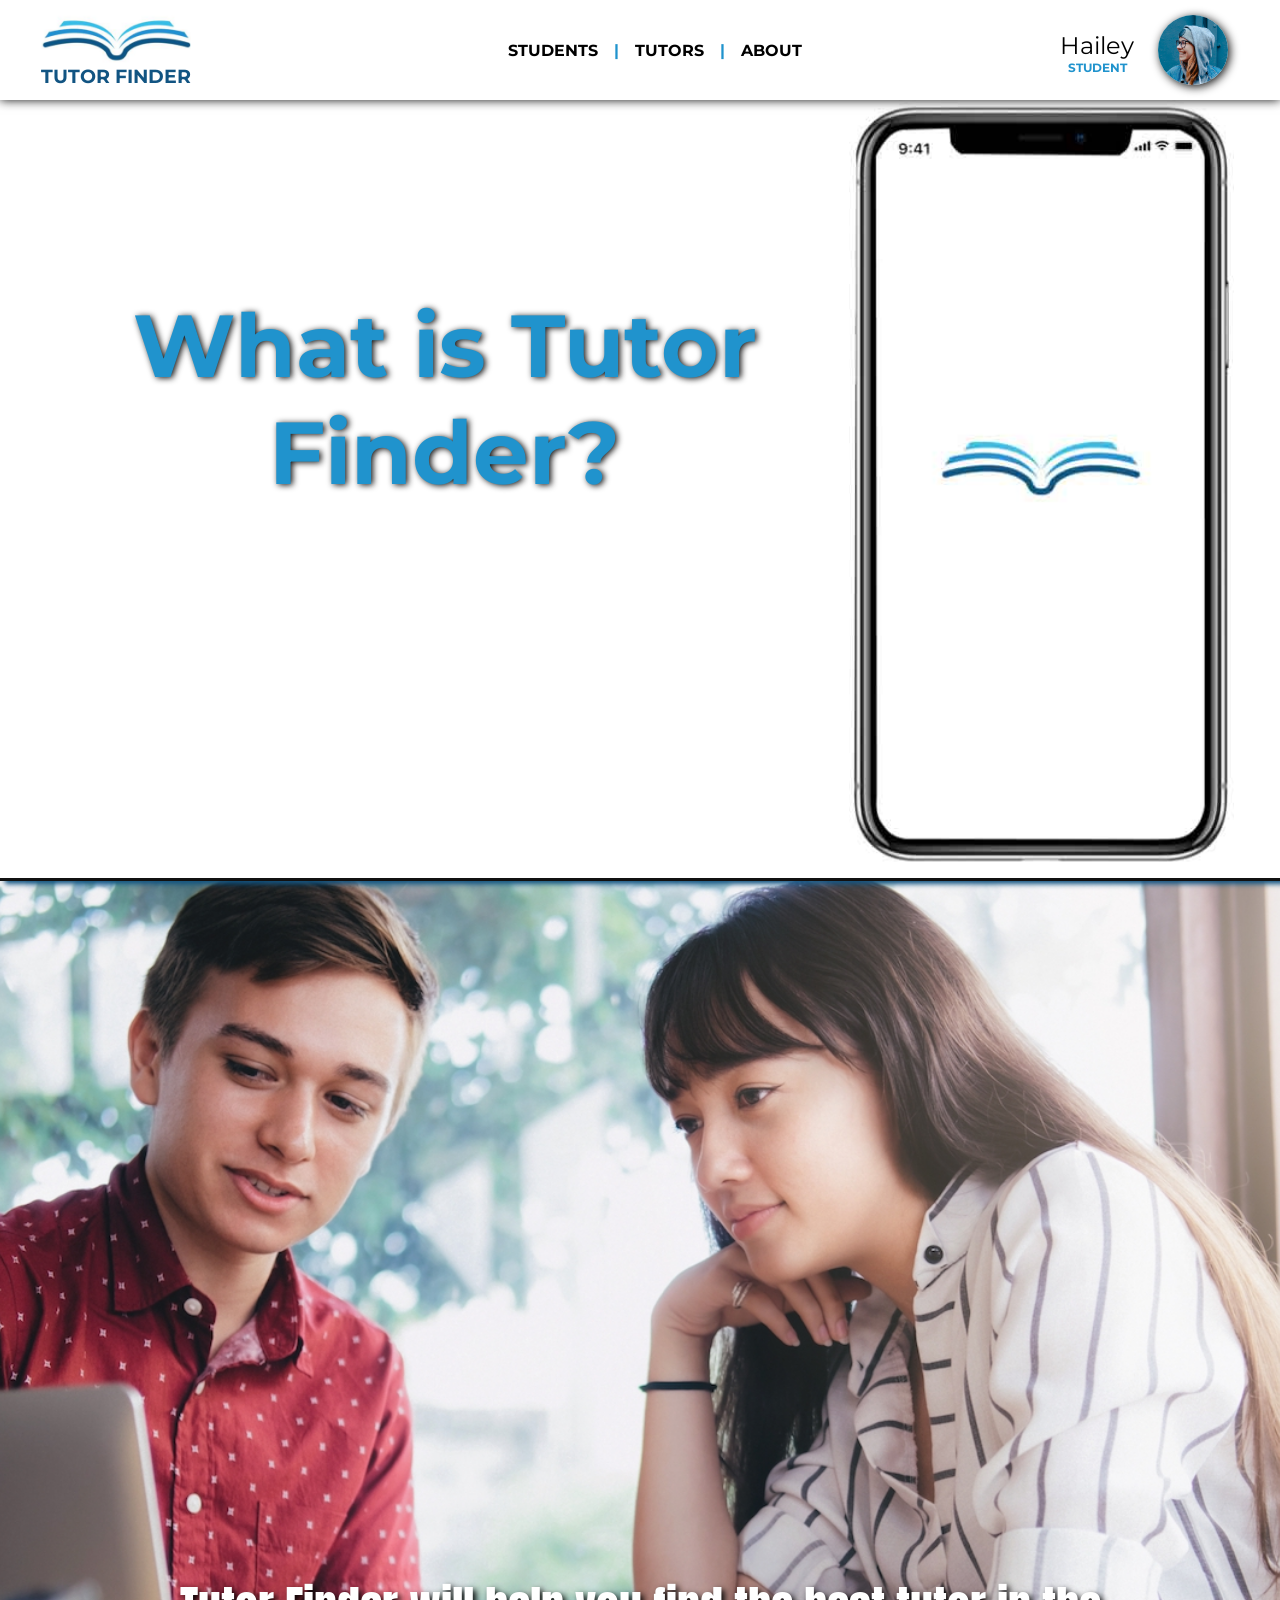
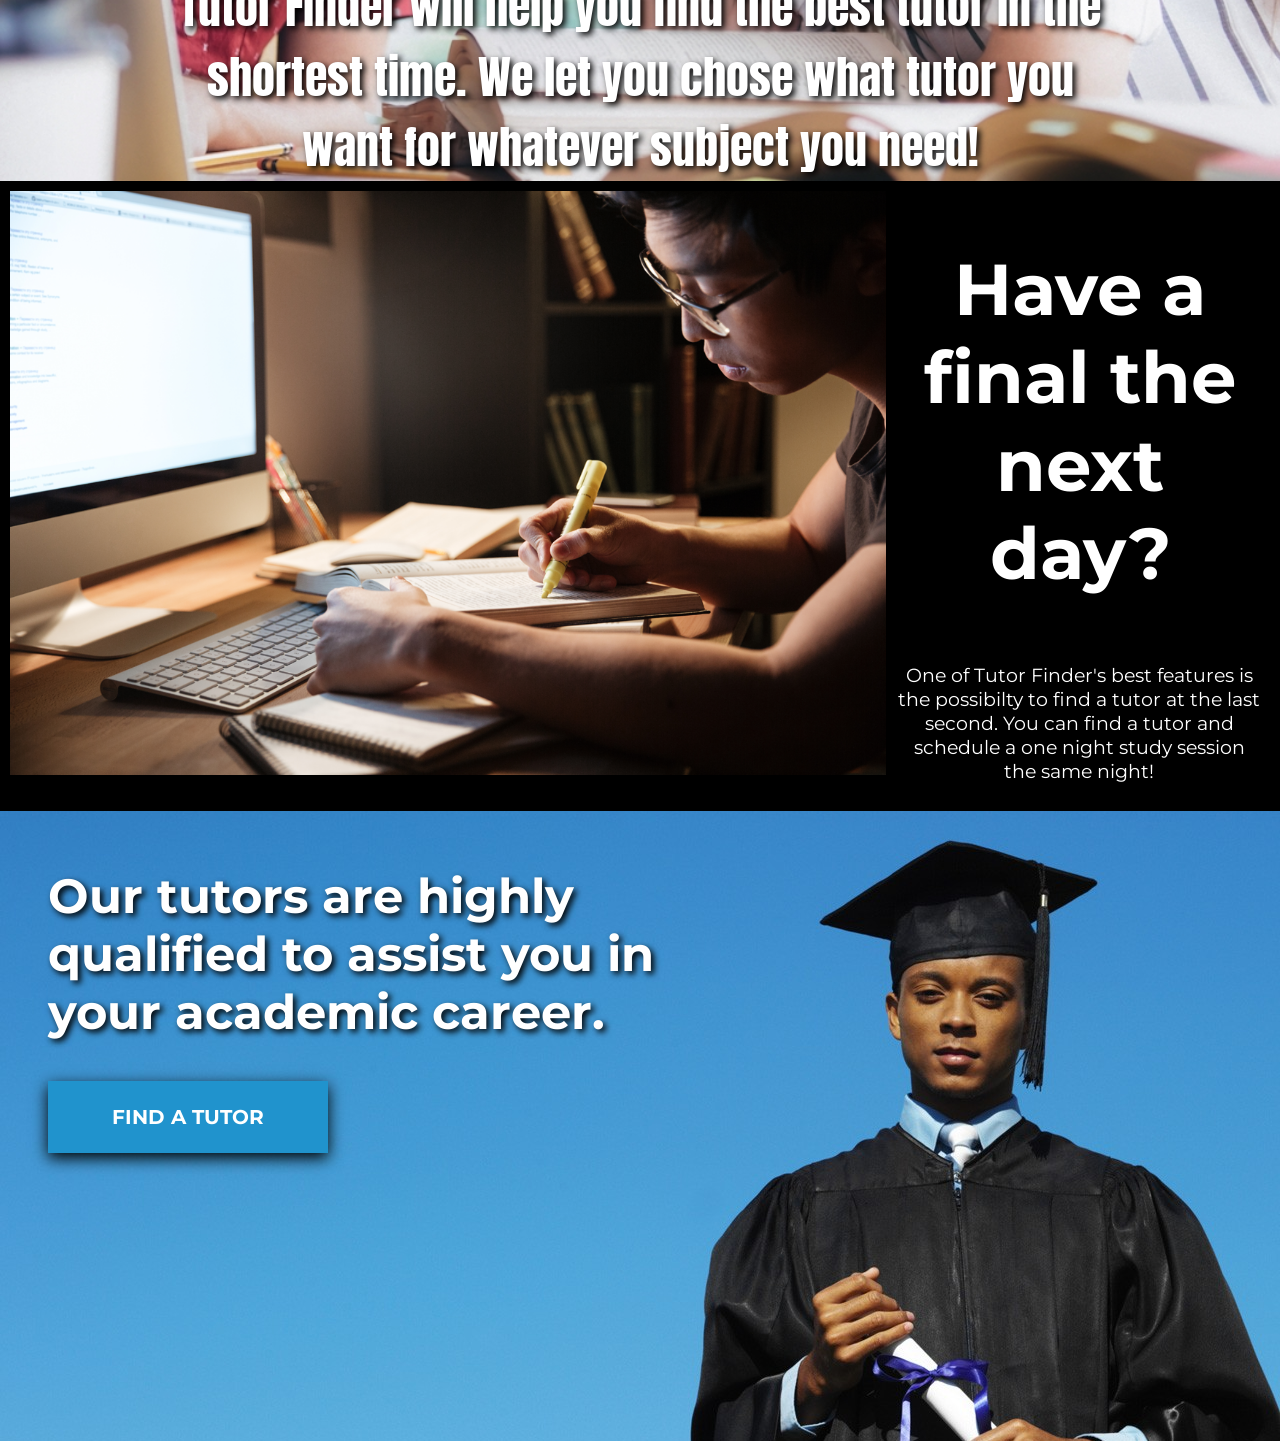
==== about.html @ 62d95350 "first commit" ====
<!DOCTYPE html>
<html>

<head>
    <meta charset="utf-8" />
    <meta http-equiv="X-UA-Compatible" content="IE=edge" />
    <title>About</title>
    <meta name="description" content="" />
    <meta name="viewport" content="width=device-width, initial-scale=1" />
    <link rel="stylesheet" href="src/styles/about.css" />
    <link rel="stylesheet" href="src/styles/nav.css" />
    <link href="https://fonts.googleapis.com/css?family=Anton|Montserrat&display=swap" rel="stylesheet" />
</head>

<body>
    <nav class="nav">
        <a href="index.html" class="nav__logo">
            <img src="src/images/tutor-finder-logo.png" alt="Tutor Finder Logo" />
            <p>tutor finder</p>
        </a>
        <ul class="nav__navigation">
            <li>
                <a href="students.html">students</a>
            </li>
            <li class="nav__navigation-sep">|</li>
            <li>
                <a href="tutors.html">tutors</a>
            </li>
            <li class="nav__navigation-sep">|</li>
            <li>
                <a href="about.html">about</a>
            </li>
        </ul>
        <div class="nav__login">
            <div class="nav__login--info">
                <p>Hailey</p>
                <p class="nav__login--info-type">student</p>
            </div>
            <img src="src/images/profile-picture.jpg" alt="Profile Picture" />
        </div>
        <button class="mobile-menu__open" id="menu_btn">
        menu
        <span class="mobile-menu-line"></span>
        <span class="mobile-menu-line"></span>
        <span class="mobile-menu-line"></span>
      </button>
        <nav class="mobile-menu__menu">
            <a href="students.html">students</a>
            <a href="tutors.html">tutors</a>
            <a href="about.html">about</a>
        </nav>
    </nav>

    <section class="hero">
        <div class="content">
            <h2>What is Tutor Finder?</h2>
            <!--<p>Tutor Finder will help you find the best tutor in the shortest time. We let you chose what tutor you want for whatever subject you need!</p> -->
            <img class="iPhone_image" src="src/images/iPhoneTF.jpg" alt="App demo" />
        </div>
    </section>
    <section class="summary">
        <div class="accompany_image">
            <img src="src/images/tutorAndStudent.jpg" alt="Tutor and Student" />
            <div class="summary_text">
                <p>Tutor Finder will help you find the best tutor in the shortest time. We let you chose what tutor you want for whatever subject you need!</p>
            </div>
        </div>
    </section>
    <section class="finals">
        <div class="night">
            <img src="src/images/late_night_study.png" alt="Student studing at night" />
        </div>
        <div class="finals_info">
            <h2>Have a final the next day?</h2>
            <p>One of Tutor Finder's best features is the possibilty to find a tutor at the last second. You can find a tutor and schedule a one night study session the same night!</p>
        </div>
    </section>
    <section class="qualified_tutors">
        <div class="qtImage">
            <img src="src/images/college_graduate.jpg" />
        </div>
        <div class="qualified_text">
            <h2>Our tutors are highly qualified to assist you in your academic career.</h2>
            <a href="students.html">
                <button class="sites-button outline">find a tutor</button>
            </a>
        </div>
    </section>
    <script src="src/scripts/navbar.js" async defer></script>
</body>

</html>
---- src/styles/about.css ----
body {
    margin: 0;
    width: 100vw !important;
    max-width: 100vw;
    overflow-x: hidden;
    font-family: 'Montserrat', sans-serif;
}

p {
    margin: 0;
}

a {
    color: inherit;
    text-decoration: none;
}

.hero {
    width: 100vw;
    overflow: hidden;
    position: relative;
    z-index: 20;
    border-bottom: 3px solid #111111;
    box-shadow: 5px 3px 5px #115482;
}

.content {
    overflow: auto;
    padding-top: 100px;
    text-align: center;
}

.content h2 {
    margin: 0 auto;
    margin-top: 12rem;
    width: 800px;
    vertical-align: top;
    font-family: 'Montserrat', sans-serif;
    color: #2093cd;
    text-shadow: 2px 1px 6px #111111;
    font-size: 5.5rem;
    display: inline-block;
}

.content img {
    display: inline-block;
    height: 86vh;
}

@media (max-width: 1024px) {
    .content h2 {
        font-size: 4rem;
        display: block;
        width: auto;
        padding: 0 20px;
    }
}

.summary {
    width: 100%;
    height: 100vh;
}

.accompany_image {
    width: 100vw;
    height: 100%;
    overflow: hidden;
    z-index: -10;
    position: absolute;
}

.accompany_image img {
    object-fit: cover;
    position: absolute;
    width: 100%;
    height: 100%;
    z-index: -10;
}

.summary_text {
    z-index: 10;
    width: 75%;
    text-align: center;
    font-family: 'Anton', sans-serif;
    margin-top: 100vh;
    position: absolute;
    right: 0;
    left: 0;
    bottom: 0;
    margin: auto;
}

.summary_text p {
    color: white;
    font-size: 2.9rem;
    text-shadow: 3px 3px 6px #000000;
}

.finals {
    display: flex;
    justify-content: center;
    width: 100%;
    height: 70vh;
    background-color: black;
}

.night {
    flex: 70%;
    height: 100%;
    overflow: hidden;
    box-sizing: border-box;
    flex-grow: inherit;
    border: 10px solid black;
}

.night img {
    width: 100%;
    object-fit: cover;
    object-position: right;
}

.finals_info {
    flex: 30%;
    background-color: black;
}

.finals_info h2 {
    text-align: center;
    color: white;
    font-size: 8vh;
    padding: 4px;
    padding-right: 20px;
}

.finals_info p {
    text-align: center;
    color: white;
    font-size: 1.5vw;
    padding: 2px;
    padding-right: 20px;
}

@media (max-width: 1024px) {
    .finals {
        height: auto;
        display: block;
    }
    .night {
        height: 25rem;
        display: block;
        width: 100%;
    }
    .finals_info {
        display: block;
    }
    .finals_info h2 {
        margin-top: 0;
        width: 350px;
        margin: 0 auto;
    }
    .finals_info p {
        width: 400px;
        font-size: 1.5rem;
        text-align: center;
        margin: auto;
        padding: 20px;
    }
}

.qualified_tutors {
    width: 100%;
    height: 70vh;
}

.qtImage {
    width: 100%;
    height: 70vh;
    overflow: hidden;
    z-index: -10;
    position: absolute;
}

.qtImage img {
    object-fit: cover;
    position: absolute;
    width: 100%;
    height: 100%;
    z-index: -10;
}

.qualified_text {
    padding-top: 1rem;
    padding-left: 3rem;
    width: 50vw;
    height: 10vh;
}

.qualified_text h2 {
    color: white;
    text-shadow: 3px 3px 6px #000000;
    font-size: 3rem;
}

.qualified_text button {
    background-color: #2093cd;
    border: none;
    color: white;
    font-family: 'Montserrat', sans-serif;
    text-transform: uppercase;
    font-weight: bold;
    font-size: 1.25rem;
    padding: 1.5rem 4rem;
    position: relative;
    transition: 0.2s ease-in-out;
    z-index: 20;
    box-shadow: 0px 5px 15px black;
}

.qualified_text button:hover {
    background-color: black;
    box-shadow: 0px 5px 150px black;
    cursor: pointer;
}

@media (max-width: 1024px) {
    .qualified_text h2 {
        font-size: 2rem;
    }
    .qualified_text button {
        font-size: 1rem;
    }
}
---- src/styles/nav.css ----
.nav {
  overflow: hidden;
  font-family: "Montserrat", sans-serif;
  font-weight: bold;
  position: absolute;
  display: flex;
  justify-content: flex-start;
  z-index: 50;
  top: 0;
  width: 100vw;
  height: 100px;
  box-shadow: 0 0 10px #111111;
  background-color: #ffffff;
}

.nav__logo {
  color: #115482;
  text-transform: uppercase;
  font-size: 1.2rem;
  text-decoration: none;
  display: flex;
  flex-direction: column;
  align-items: center;
  height: 100%;
  width: 200px;
  margin-top: 0.5rem;
  margin-left: 1rem;
}

.nav__logo img {
  width: 150px;
  margin-right: 2rem;
  margin-left: 2rem;
}

.nav__navigation {
  margin: auto;
  left: calc(50% - 172px);
  position: absolute;
  text-transform: uppercase;
  display: flex;
  align-items: center;
  justify-content: center;
  height: 100px;
  list-style: none;
  color: #2093cd;
}

.nav__navigation-sep {
  margin: 0rem 1rem;
}

.nav__navigation a {
  transition: 0.2s ease-in-out;
  border-bottom: 2px solid transparent;
  text-decoration: none;
  color: black;
}

.nav__navigation a:hover {
  color: #2093cd;
  border-color: #2093cd;
}

.nav__login {
  display: flex;
  height: 100%;
  align-items: center;
  position: absolute;
  right: 3.25rem;
}

.nav__login--info {
  display: flex;
  flex-direction: column;
  justify-content: center;
  align-items: center;
  font-weight: normal;
  font-size: 1.5rem;
  line-height: 2.4;
}

.nav__login img {
  height: 70px;
  border-radius: 50%;
  margin-left: 1.5rem;
  box-shadow: 2px 2px 10px #111111;
}

.nav__login--info-type {
  margin-top: -1.25rem;
  font-weight: bold;
  font-size: 0.75rem;
  text-transform: uppercase;
  color: #2093cd;
}

.mobile-menu__open {
  display: none;
  transition: 0.2s ease-in-out;
  border: none;
}

.mobile-menu__open.active,
.mobile-menu__open:hover {
  background-color: #0d3c54;
}

.mobile-menu__menu {
  overflow: hidden;
  max-height: 0;
  transition: 0.2s ease-in-out;
  list-style: none;
  display: flex;
  flex-direction: column;
  align-items: center;
  justify-content: center;
  margin-top: 0;
  background-color: #d6d6d6;
  padding: 0;
  width: 90%;
}

.mobile-menu__menu a {
  display: flex;
  align-items: center;
  justify-content: center;
  text-align: center;
  padding: 5px 0;
  width: 100%;
  height: 100%;
  transition: all 0.2s ease-in-out;
}

.mobile-menu__menu a:hover {
  background-color: #adadad;
}

.mobile-menu__menu.opened {
  max-height: inherit;
}

@media (max-width: 1024px) {
  .nav__login {
    display: none;
  }

  .nav {
    flex-direction: column;
    justify-content: center;
    align-items: center;
    height: inherit;
    padding: 2rem 0;
  }

  .nav__navigation {
    display: none;
  }

  .nav__logo {
    margin: auto;
    align-items: center;
    justify-content: center;
  }

  .mobile-menu__open {
    position: relative;
    display: flex;
    justify-content: center;
    align-items: center;
    width: 90%;
    margin-top: 2rem;
    padding: 1rem 0rem;
    font-family: "Montserrat", sans-serif;
    color: white;
    font-weight: bold;
    font-size: 1.2rem;
    cursor: pointer;
    background-color: #1a6992;
  }

  .mobile-menu-line {
    background-color: white;
    height: 2px;
    width: 25px;
    position: absolute;
    top: 24px;
    right: 20px;
  }

  .mobile-menu-line:nth-child(2) {
    margin-top: 5px;
    right: 25px;
  }

  .mobile-menu-line:nth-child(3) {
    margin-top: 10px;
  }
}

@media (max-width: 460px) {
  .nav__logo img {
    width: 100px;
  }

  .nav__logo {
    font-size: 0.8rem;
  }
}

@media (min-width: 1024px) {
  .mobile-menu__menu {
    display: none;
  }
}
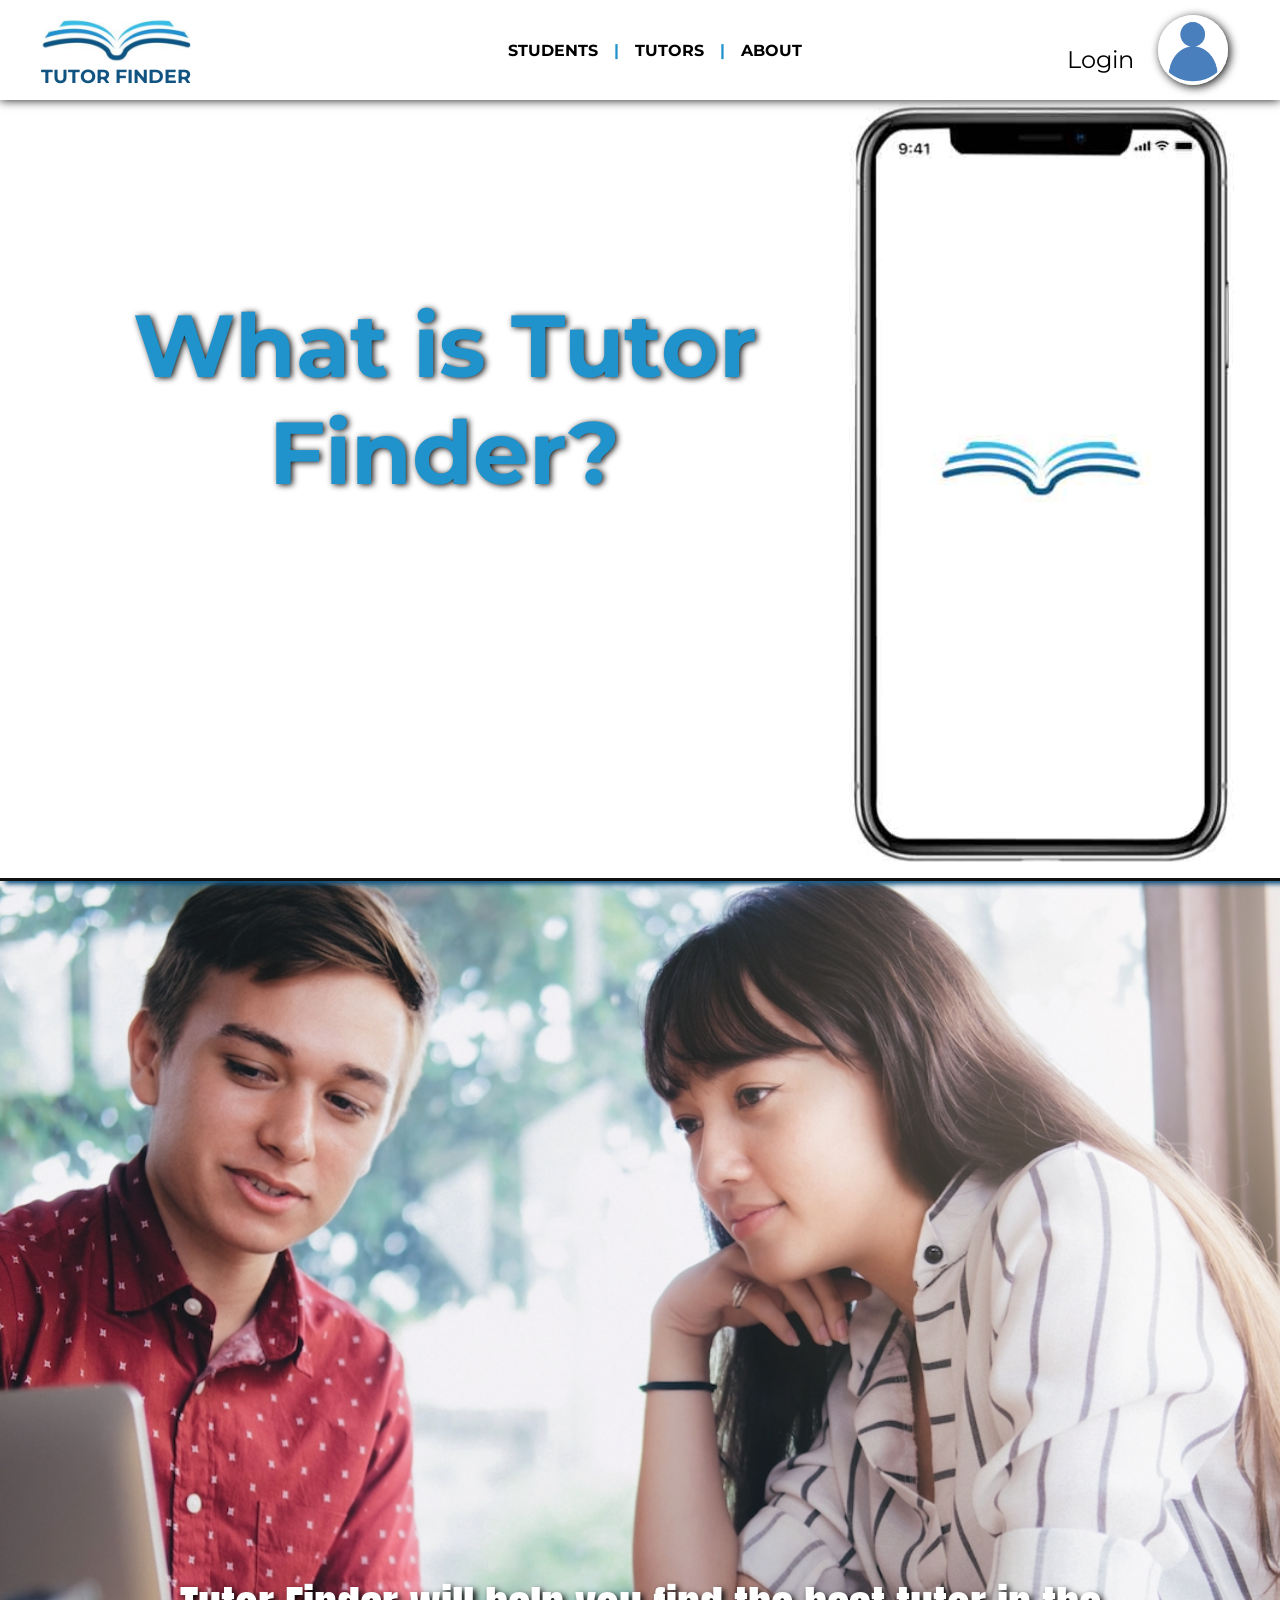
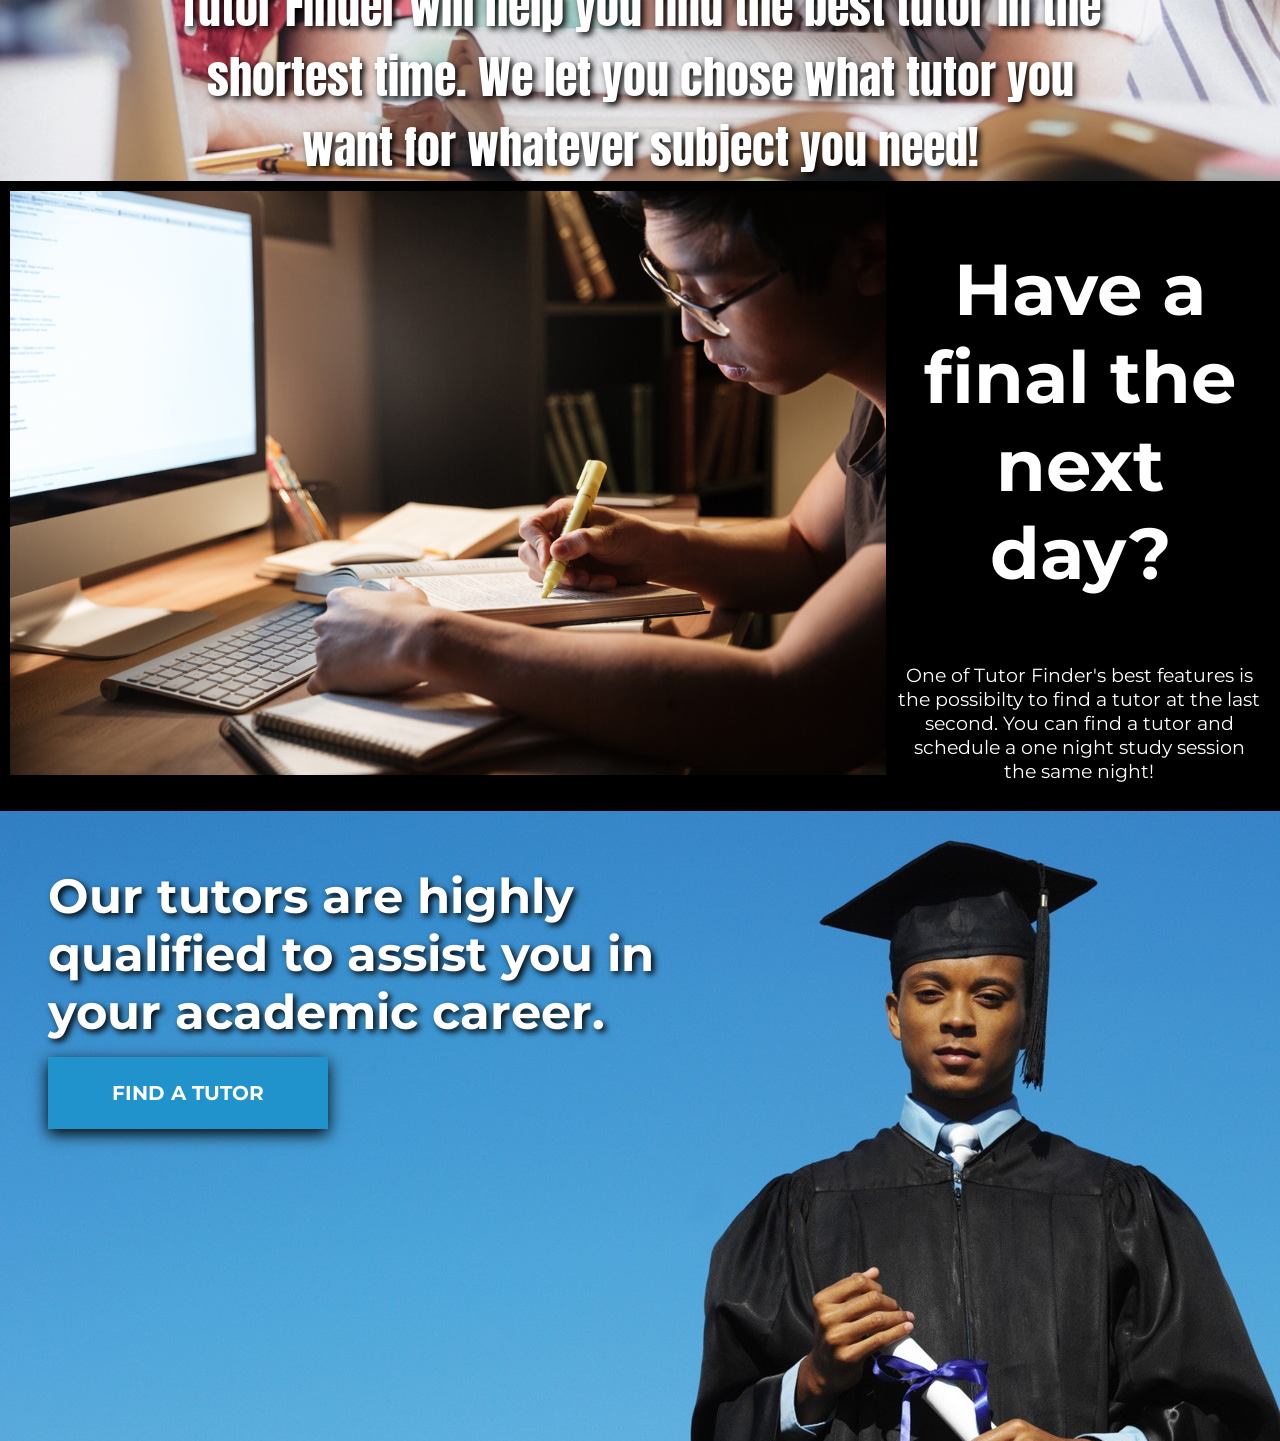
==== commit 3b41f7fe: "fixed commit" ====
--- a/about.html
+++ b/about.html
@@ -1,7 +1,6 @@
 <!DOCTYPE html>
 <html>
-
-<head>
+  <head>
     <meta charset="utf-8" />
     <meta http-equiv="X-UA-Compatible" content="IE=edge" />
     <title>About</title>
@@ -9,84 +8,103 @@
     <meta name="viewport" content="width=device-width, initial-scale=1" />
     <link rel="stylesheet" href="src/styles/about.css" />
     <link rel="stylesheet" href="src/styles/nav.css" />
-    <link href="https://fonts.googleapis.com/css?family=Anton|Montserrat&display=swap" rel="stylesheet" />
-</head>
+    <link
+      href="https://fonts.googleapis.com/css?family=Anton|Montserrat&display=swap"
+      rel="stylesheet"
+    />
+  </head>
 
-<body>
+  <body>
     <nav class="nav">
-        <a href="index.html" class="nav__logo">
-            <img src="src/images/tutor-finder-logo.png" alt="Tutor Finder Logo" />
-            <p>tutor finder</p>
-        </a>
-        <ul class="nav__navigation">
-            <li>
-                <a href="students.html">students</a>
-            </li>
-            <li class="nav__navigation-sep">|</li>
-            <li>
-                <a href="tutors.html">tutors</a>
-            </li>
-            <li class="nav__navigation-sep">|</li>
-            <li>
-                <a href="about.html">about</a>
-            </li>
-        </ul>
-        <div class="nav__login">
-            <div class="nav__login--info">
-                <p>Hailey</p>
-                <p class="nav__login--info-type">student</p>
-            </div>
-            <img src="src/images/profile-picture.jpg" alt="Profile Picture" />
+      <a href="index.html" class="nav__logo">
+        <img src="src/images/tutor-finder-logo.png" alt="Tutor Finder Logo" />
+        <p>tutor finder</p>
+      </a>
+      <ul class="nav__navigation">
+        <li>
+          <a href="students.html">students</a>
+        </li>
+        <li class="nav__navigation-sep">|</li>
+        <li>
+          <a href="tutors.html">tutors</a>
+        </li>
+        <li class="nav__navigation-sep">|</li>
+        <li>
+          <a href="about.html">about</a>
+        </li>
+      </ul>
+      <div class="nav__login">
+        <div class="nav__login--info">
+          <a href="#" id="current-user-name">Log In</a>
+          <p id="current-user-type" class="nav__login--info-type"></p>
         </div>
-        <button class="mobile-menu__open" id="menu_btn">
+        <img src="src/images/blankuser.png" alt="Profile Picture" />
+      </div>
+      <button class="mobile-menu__open" id="menu_btn">
         menu
         <span class="mobile-menu-line"></span>
         <span class="mobile-menu-line"></span>
         <span class="mobile-menu-line"></span>
       </button>
-        <nav class="mobile-menu__menu">
-            <a href="students.html">students</a>
-            <a href="tutors.html">tutors</a>
-            <a href="about.html">about</a>
-        </nav>
+      <nav class="mobile-menu__menu">
+        <a href="students.html">students</a>
+        <a href="tutors.html">tutors</a>
+        <a href="about.html">about</a>
+      </nav>
     </nav>
 
     <section class="hero">
-        <div class="content">
-            <h2>What is Tutor Finder?</h2>
-            <!--<p>Tutor Finder will help you find the best tutor in the shortest time. We let you chose what tutor you want for whatever subject you need!</p> -->
-            <img class="iPhone_image" src="src/images/iPhoneTF.jpg" alt="App demo" />
-        </div>
+      <div class="content">
+        <h2>What is Tutor Finder?</h2>
+        <!--<p>Tutor Finder will help you find the best tutor in the shortest time. We let you chose what tutor you want for whatever subject you need!</p> -->
+        <img
+          class="iPhone_image"
+          src="src/images/iPhoneTF.jpg"
+          alt="App demo"
+        />
+      </div>
     </section>
     <section class="summary">
-        <div class="accompany_image">
-            <img src="src/images/tutorAndStudent.jpg" alt="Tutor and Student" />
-            <div class="summary_text">
-                <p>Tutor Finder will help you find the best tutor in the shortest time. We let you chose what tutor you want for whatever subject you need!</p>
-            </div>
+      <div class="accompany_image">
+        <img src="src/images/tutorAndStudent.jpg" alt="Tutor and Student" />
+        <div class="summary_text">
+          <p>
+            Tutor Finder will help you find the best tutor in the shortest time.
+            We let you chose what tutor you want for whatever subject you need!
+          </p>
         </div>
+      </div>
     </section>
     <section class="finals">
-        <div class="night">
-            <img src="src/images/late_night_study.png" alt="Student studing at night" />
-        </div>
-        <div class="finals_info">
-            <h2>Have a final the next day?</h2>
-            <p>One of Tutor Finder's best features is the possibilty to find a tutor at the last second. You can find a tutor and schedule a one night study session the same night!</p>
-        </div>
+      <div class="night">
+        <img
+          src="src/images/late_night_study.png"
+          alt="Student studing at night"
+        />
+      </div>
+      <div class="finals_info">
+        <h2>Have a final the next day?</h2>
+        <p>
+          One of Tutor Finder's best features is the possibilty to find a tutor
+          at the last second. You can find a tutor and schedule a one night
+          study session the same night!
+        </p>
+      </div>
     </section>
     <section class="qualified_tutors">
-        <div class="qtImage">
-            <img src="src/images/college_graduate.jpg" />
-        </div>
-        <div class="qualified_text">
-            <h2>Our tutors are highly qualified to assist you in your academic career.</h2>
-            <a href="students.html">
-                <button class="sites-button outline">find a tutor</button>
-            </a>
-        </div>
+      <div class="qtImage">
+        <img src="src/images/college_graduate.jpg" alt="College Graduate" />
+      </div>
+      <div class="qualified_text">
+        <h2>
+          Our tutors are highly qualified to assist you in your academic career.
+        </h2>
+        <a href="students.html" class="sites-button outline">
+          find a tutor
+        </a>
+      </div>
     </section>
     <script src="src/scripts/navbar.js" async defer></script>
-</body>
-
-</html>+    <script src="src/scripts/login.js" async defer></script>
+  </body>
+</html>
--- a/src/styles/about.css
+++ b/src/styles/about.css
@@ -1,232 +1,232 @@
 body {
-    margin: 0;
-    width: 100vw !important;
-    max-width: 100vw;
-    overflow-x: hidden;
-    font-family: 'Montserrat', sans-serif;
+  margin: 0;
+  width: 100vw !important;
+  max-width: 100vw;
+  overflow-x: hidden;
+  font-family: "Montserrat", sans-serif;
 }
 
 p {
-    margin: 0;
+  margin: 0;
 }
 
 a {
-    color: inherit;
-    text-decoration: none;
+  color: inherit;
+  text-decoration: none;
 }
 
 .hero {
-    width: 100vw;
-    overflow: hidden;
-    position: relative;
-    z-index: 20;
-    border-bottom: 3px solid #111111;
-    box-shadow: 5px 3px 5px #115482;
+  width: 100vw;
+  overflow: hidden;
+  position: relative;
+  z-index: 20;
+  border-bottom: 3px solid #111111;
+  box-shadow: 5px 3px 5px #115482;
 }
 
 .content {
-    overflow: auto;
-    padding-top: 100px;
+  overflow: auto;
+  padding-top: 100px;
+  text-align: center;
+}
+
+.content h2 {
+  margin: 0 auto;
+  margin-top: 12rem;
+  width: 800px;
+  vertical-align: top;
+  font-family: "Montserrat", sans-serif;
+  color: #2093cd;
+  text-shadow: 2px 1px 6px #111111;
+  font-size: 5.5rem;
+  display: inline-block;
+}
+
+.content img {
+  display: inline-block;
+  height: 86vh;
+}
+
+@media (max-width: 1024px) {
+  .content h2 {
+    font-size: 4rem;
+    display: block;
+    width: auto;
+    padding: 0 20px;
+  }
+}
+
+.summary {
+  width: 100%;
+  height: 100vh;
+}
+
+.accompany_image {
+  width: 100vw;
+  height: 100%;
+  overflow: hidden;
+  z-index: -10;
+  position: absolute;
+}
+
+.accompany_image img {
+  object-fit: cover;
+  position: absolute;
+  width: 100%;
+  height: 100%;
+  z-index: -10;
+}
+
+.summary_text {
+  z-index: 10;
+  width: 75%;
+  text-align: center;
+  font-family: "Anton", sans-serif;
+  margin-top: 100vh;
+  position: absolute;
+  right: 0;
+  left: 0;
+  bottom: 0;
+  margin: auto;
+}
+
+.summary_text p {
+  color: white;
+  font-size: 2.9rem;
+  text-shadow: 3px 3px 6px #000000;
+}
+
+.finals {
+  display: flex;
+  justify-content: center;
+  width: 100%;
+  height: 70vh;
+  background-color: black;
+}
+
+.night {
+  flex: 70%;
+  height: 100%;
+  overflow: hidden;
+  box-sizing: border-box;
+  flex-grow: inherit;
+  border: 10px solid black;
+}
+
+.night img {
+  width: 100%;
+  object-fit: cover;
+  object-position: right;
+}
+
+.finals_info {
+  flex: 30%;
+  background-color: black;
+}
+
+.finals_info h2 {
+  text-align: center;
+  color: white;
+  font-size: 8vh;
+  padding: 4px;
+  padding-right: 20px;
+}
+
+.finals_info p {
+  text-align: center;
+  color: white;
+  font-size: 1.5vw;
+  padding: 2px;
+  padding-right: 20px;
+}
+
+@media (max-width: 1024px) {
+  .finals {
+    height: auto;
+    display: block;
+  }
+  .night {
+    height: 25rem;
+    display: block;
+    width: 100%;
+  }
+  .finals_info {
+    display: block;
+  }
+  .finals_info h2 {
+    margin-top: 0;
+    width: 350px;
+    margin: 0 auto;
+  }
+  .finals_info p {
+    width: 400px;
+    font-size: 1.5rem;
     text-align: center;
-}
-
-.content h2 {
-    margin: 0 auto;
-    margin-top: 12rem;
-    width: 800px;
-    vertical-align: top;
-    font-family: 'Montserrat', sans-serif;
-    color: #2093cd;
-    text-shadow: 2px 1px 6px #111111;
-    font-size: 5.5rem;
-    display: inline-block;
-}
-
-.content img {
-    display: inline-block;
-    height: 86vh;
+    margin: auto;
+    padding: 20px;
+  }
+}
+
+.qualified_tutors {
+  width: 100%;
+  height: 70vh;
+}
+
+.qtImage {
+  width: 100%;
+  height: 70vh;
+  overflow: hidden;
+  z-index: -10;
+  position: absolute;
+}
+
+.qtImage img {
+  object-fit: cover;
+  position: absolute;
+  width: 100%;
+  height: 100%;
+  z-index: -10;
+}
+
+.qualified_text {
+  padding-top: 1rem;
+  padding-left: 3rem;
+  width: 50vw;
+  height: 10vh;
+}
+
+.qualified_text h2 {
+  color: white;
+  text-shadow: 3px 3px 6px #000000;
+  font-size: 3rem;
+}
+
+.qualified_text a {
+  background-color: #2093cd;
+  border: none;
+  color: white;
+  font-family: "Montserrat", sans-serif;
+  text-transform: uppercase;
+  font-weight: bold;
+  font-size: 1.25rem;
+  padding: 1.5rem 4rem;
+  position: relative;
+  transition: 0.2s ease-in-out;
+  z-index: 20;
+  box-shadow: 0px 5px 15px black;
+}
+
+.qualified_text a:hover {
+  background-color: black;
+  box-shadow: 0px 5px 150px black;
+  cursor: pointer;
 }
 
 @media (max-width: 1024px) {
-    .content h2 {
-        font-size: 4rem;
-        display: block;
-        width: auto;
-        padding: 0 20px;
-    }
-}
-
-.summary {
-    width: 100%;
-    height: 100vh;
-}
-
-.accompany_image {
-    width: 100vw;
-    height: 100%;
-    overflow: hidden;
-    z-index: -10;
-    position: absolute;
-}
-
-.accompany_image img {
-    object-fit: cover;
-    position: absolute;
-    width: 100%;
-    height: 100%;
-    z-index: -10;
-}
-
-.summary_text {
-    z-index: 10;
-    width: 75%;
-    text-align: center;
-    font-family: 'Anton', sans-serif;
-    margin-top: 100vh;
-    position: absolute;
-    right: 0;
-    left: 0;
-    bottom: 0;
-    margin: auto;
-}
-
-.summary_text p {
-    color: white;
-    font-size: 2.9rem;
-    text-shadow: 3px 3px 6px #000000;
-}
-
-.finals {
-    display: flex;
-    justify-content: center;
-    width: 100%;
-    height: 70vh;
-    background-color: black;
-}
-
-.night {
-    flex: 70%;
-    height: 100%;
-    overflow: hidden;
-    box-sizing: border-box;
-    flex-grow: inherit;
-    border: 10px solid black;
-}
-
-.night img {
-    width: 100%;
-    object-fit: cover;
-    object-position: right;
-}
-
-.finals_info {
-    flex: 30%;
-    background-color: black;
-}
-
-.finals_info h2 {
-    text-align: center;
-    color: white;
-    font-size: 8vh;
-    padding: 4px;
-    padding-right: 20px;
-}
-
-.finals_info p {
-    text-align: center;
-    color: white;
-    font-size: 1.5vw;
-    padding: 2px;
-    padding-right: 20px;
-}
-
-@media (max-width: 1024px) {
-    .finals {
-        height: auto;
-        display: block;
-    }
-    .night {
-        height: 25rem;
-        display: block;
-        width: 100%;
-    }
-    .finals_info {
-        display: block;
-    }
-    .finals_info h2 {
-        margin-top: 0;
-        width: 350px;
-        margin: 0 auto;
-    }
-    .finals_info p {
-        width: 400px;
-        font-size: 1.5rem;
-        text-align: center;
-        margin: auto;
-        padding: 20px;
-    }
-}
-
-.qualified_tutors {
-    width: 100%;
-    height: 70vh;
-}
-
-.qtImage {
-    width: 100%;
-    height: 70vh;
-    overflow: hidden;
-    z-index: -10;
-    position: absolute;
-}
-
-.qtImage img {
-    object-fit: cover;
-    position: absolute;
-    width: 100%;
-    height: 100%;
-    z-index: -10;
-}
-
-.qualified_text {
-    padding-top: 1rem;
-    padding-left: 3rem;
-    width: 50vw;
-    height: 10vh;
-}
-
-.qualified_text h2 {
-    color: white;
-    text-shadow: 3px 3px 6px #000000;
-    font-size: 3rem;
-}
-
-.qualified_text button {
-    background-color: #2093cd;
-    border: none;
-    color: white;
-    font-family: 'Montserrat', sans-serif;
-    text-transform: uppercase;
-    font-weight: bold;
-    font-size: 1.25rem;
-    padding: 1.5rem 4rem;
-    position: relative;
-    transition: 0.2s ease-in-out;
-    z-index: 20;
-    box-shadow: 0px 5px 15px black;
-}
-
-.qualified_text button:hover {
-    background-color: black;
-    box-shadow: 0px 5px 150px black;
-    cursor: pointer;
-}
-
-@media (max-width: 1024px) {
-    .qualified_text h2 {
-        font-size: 2rem;
-    }
-    .qualified_text button {
-        font-size: 1rem;
-    }
-}+  .qualified_text h2 {
+    font-size: 2rem;
+  }
+  .qualified_text button {
+    font-size: 1rem;
+  }
+}
